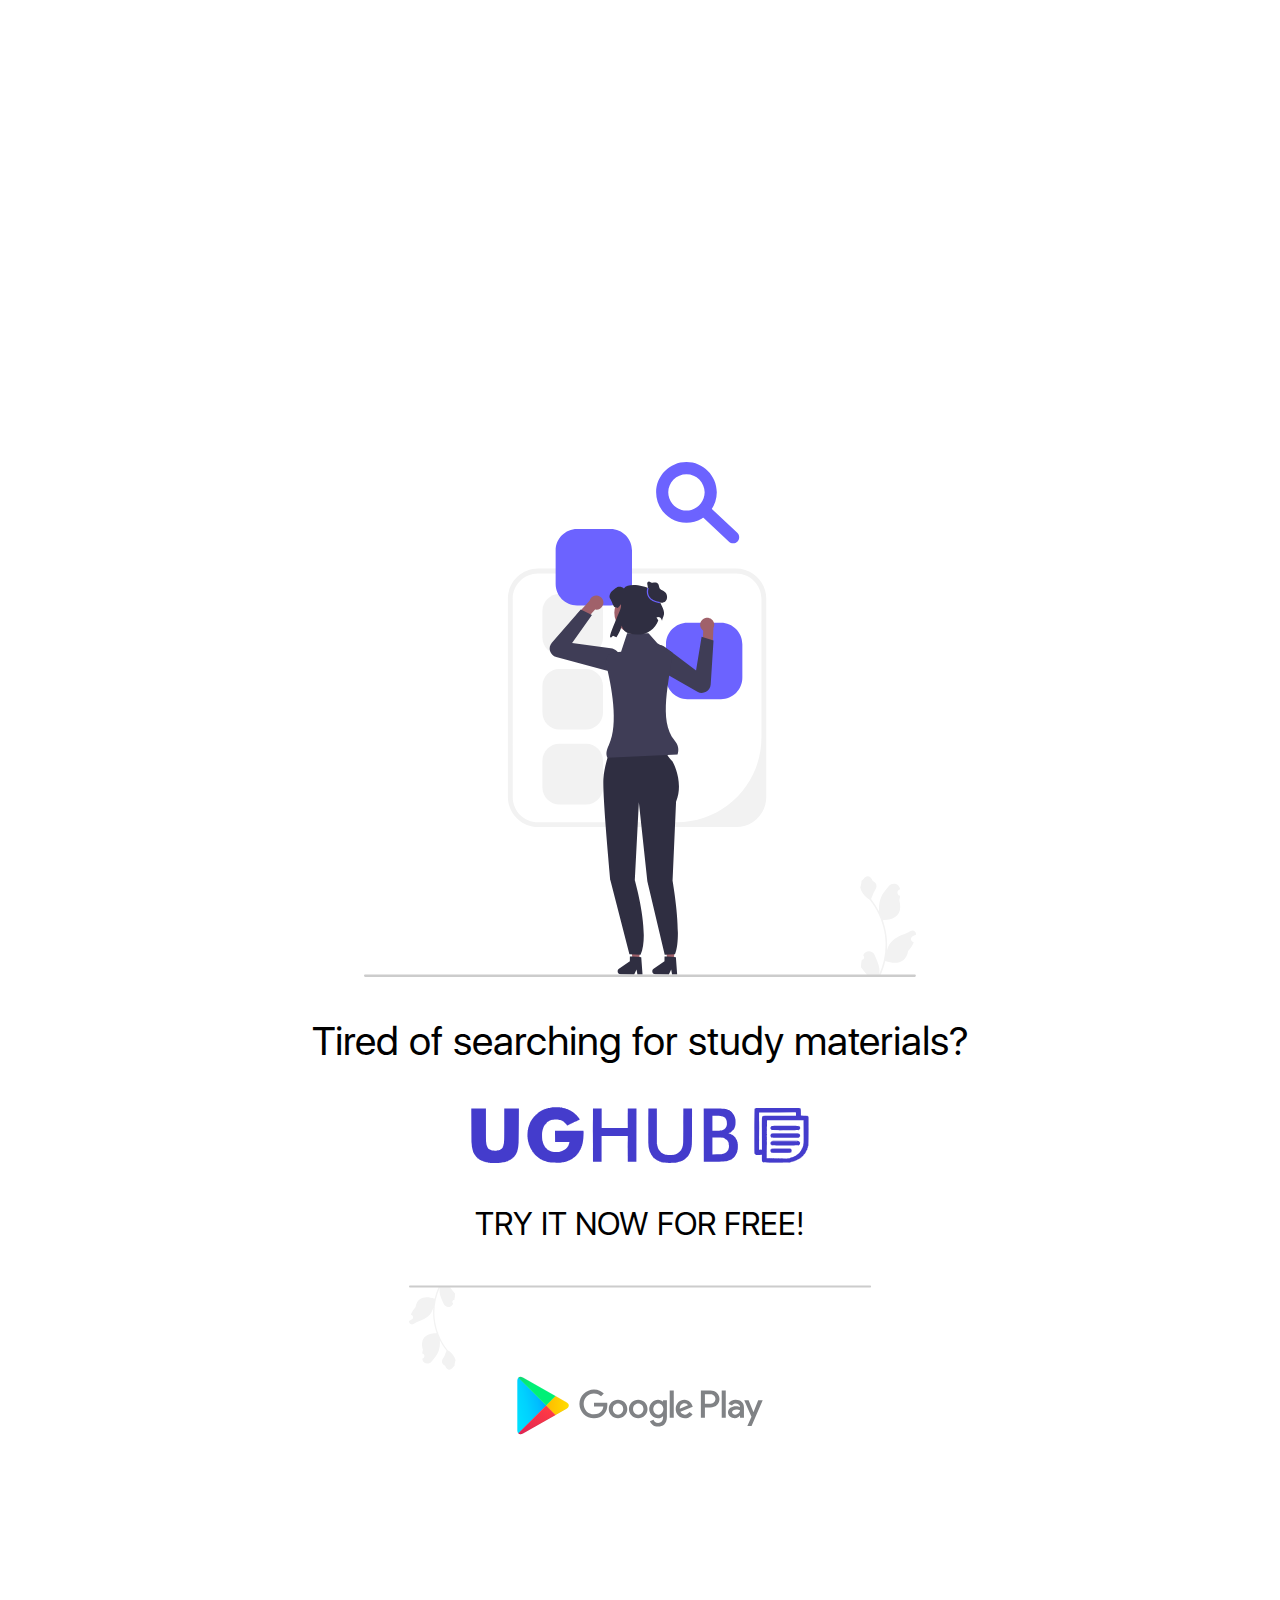
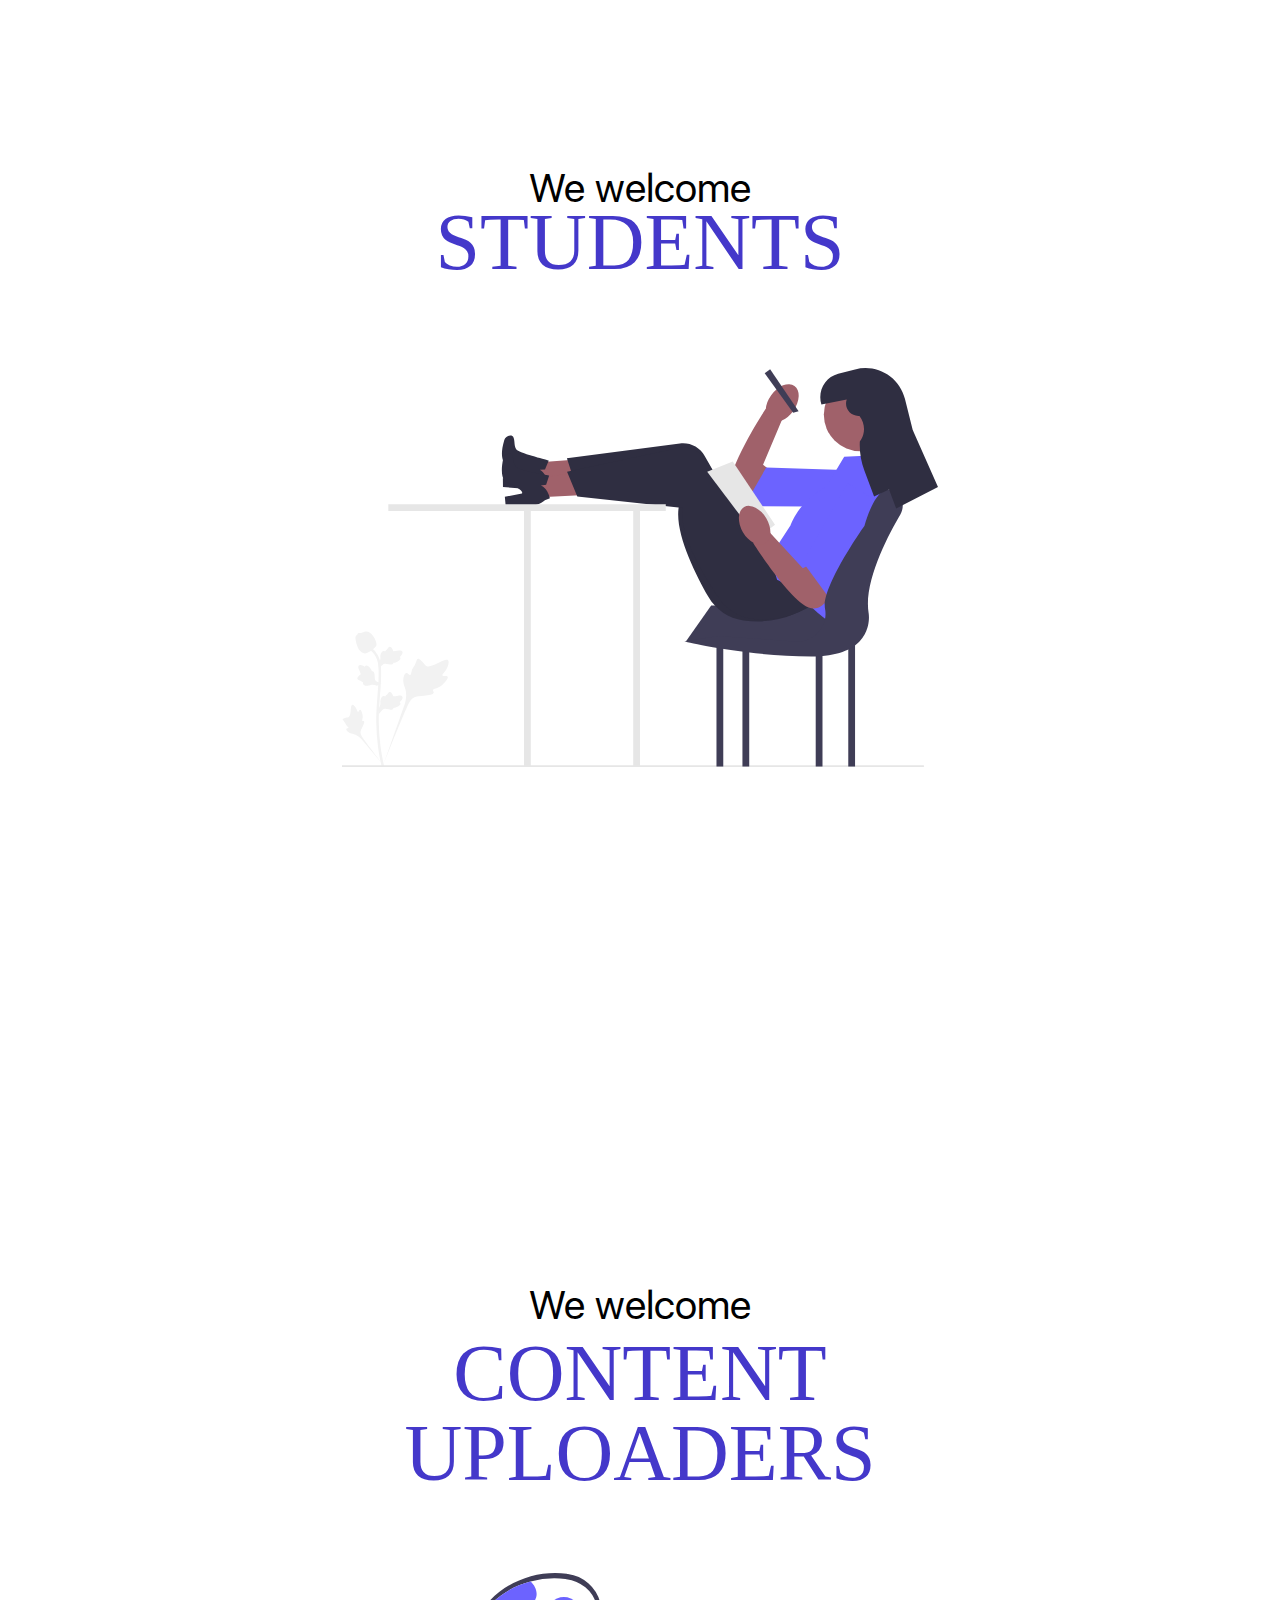
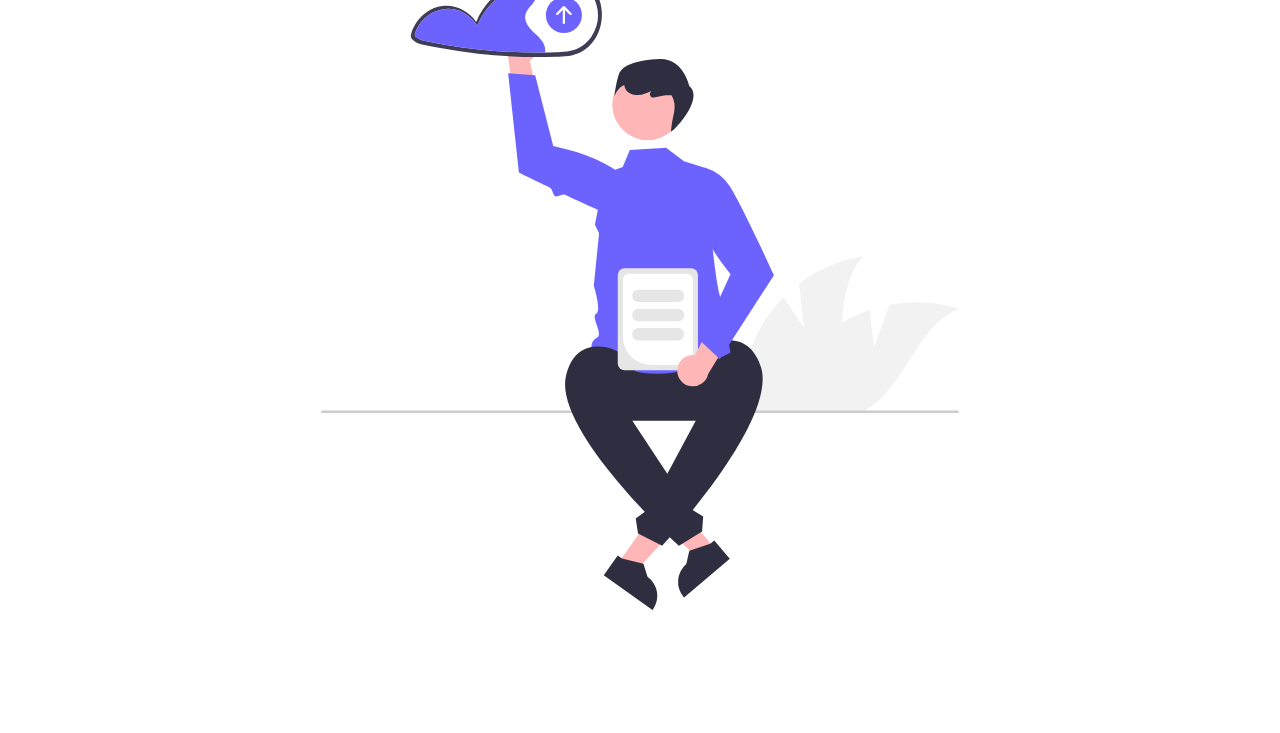
==== index.html @ ef9e66e1 "first commit" ====
<!DOCTYPE html>
<html lang="en">
<head>
    <meta charset="UTF-8">
    <meta http-equiv="X-UA-Compatible" content="IE=edge">
    <meta name="viewport" content="width=device-width, initial-scale=1.0">
    <title>Learn! Learn! Learn!</title>
    <link rel="stylesheet" href="main.css">
</head>
<body>

<!--First illlustrarion-->
<div id="searching">
    <img src="svg\searching.svg" alt="Searching">
</div>

<!--Quote-->
<div class="quote">
    <p>Tired of searching for study materials?</p>
</div>

<!--App logo-->
<div id="logo">
    <img src="svg\uglogo.svg" alt="Logo">
</div>

<!--Text under the logo-->
<div class="text">
    <p>TRY IT NOW FOR FREE!</p>
</div>

<!--Line above Google play button-->
<div id="line">
    <img src="svg\line.svg" alt="">
</div>

<!--Clickable Google play button-->
<div id="play">
   <a href=" https://play.google.com/store/apps/details?id=com.education.ughub"
   target="_blank">
    <img src="svg\google-play.svg" alt="Play store">
   </a>
</div>

<!--Greetings for studets-->
<div class="wel1">
    <p>We welcome</p>
</div>

<!--Students text-->
<div class="stu">
    <p>STUDENTS</p>
</div>

<!--Seocnd illustration-->
<div id="stud">
    <img src="svg\student.svg" alt="">
</div>

<!--Greetings for content uploaders-->
<div class="wel2">
    <p>We welcome</p>
</div>

<!--Content uploaders text-->
<div class="upld">
    <p>CONTENT<br>UPLOADERS</p>
</div>

<!--Third illustration-->
<div id="upl">
    <img src="svg\upload.svg" alt="">
</div>

<!--Do I comment too much <3-->
<div class="dot">.</div>

</body>
</html>
---- main.css ----
/*Importing some fonts for the project*/
@font-face {
    font-family: SFlight;
    src: url(SF.otf);
}

@font-face {
    font-family: futura;
    src: url(futura.ttf);
}

@font-face {
    font-family: futura-md;
    src: url(futura-medium-bt.ttf);
}

/*Positioning first illustration*/
#searching{
    position: relative;
    top: 12cm;
    display: flex;
    justify-content: center;
    align-items: center;
}

/*Positioning and resizing the quot*/
.quote{
    position: relative;
    top: 12cm;
    text-align: center;
    font-family: sflight;
    font-size: 250%;
}

/*Positioning the logo*/
#logo{
    position: relative;
    top: 10cm;
    display: flex;
    justify-content: center;
    align-items: center;
}

/*Positioning and resizing the text above Google play button*/
.text{
    position: relative;
    top: 8.5cm;
    text-align: center;
    font-family: sflight;
    font-size: 200%;
}

/*Positioning the line abone the Google play button*/
#line{
    position: relative;
    top: 8.5cm;
    display: flex;
    justify-content: center;
    align-items: center;
}

/*Positioning the Google play button*/
#play{
    position: relative;
    top: 6.5cm;
    display: flex;
    justify-content: center;
    align-items: center;
}

/*Positioning and resizing the welcoming text for students*/
.wel1{
    position: relative;
    top: 12cm;
    text-align: center;
    font-family: sflight;
    font-size: 250%;
}

/*Positioning and resizing the students text*/
.stu{
    position: relative;
    top: 9.5cm;
    text-align: center;
    font-family: futura;
    font-size: 500%;
    color: #4438ca;
}

/*Positioning the second illustration*/
#stud{
    position: relative;
    top: 9.5cm;
    display: flex;
    justify-content: center;
    align-items: center;
}

/*Positioning and resizing welcoming for content uploaders*/
.wel2{
    position: relative;
    top: 22cm;
    text-align: center;
    font-family: sflight;
    font-size: 250%;
}

/*Positioning and resizing the content uploaders text*/
.upld{
    position: relative;
    top: 20cm;
    text-align: center;
    font-family: futura;
    font-size: 500%;
    color: #4438ca;
    line-height: 1;
}

/*Positioning the third illustration*/
#upl{
    position: relative;
    top: 20cm;
    display: flex;
    justify-content: center;
    align-items: center;
}


.dot{
    position: relative;
    top: 22cm;
    text-align: center;
    font-family: sflight;
    font-size: 250%;
    color: white;
}
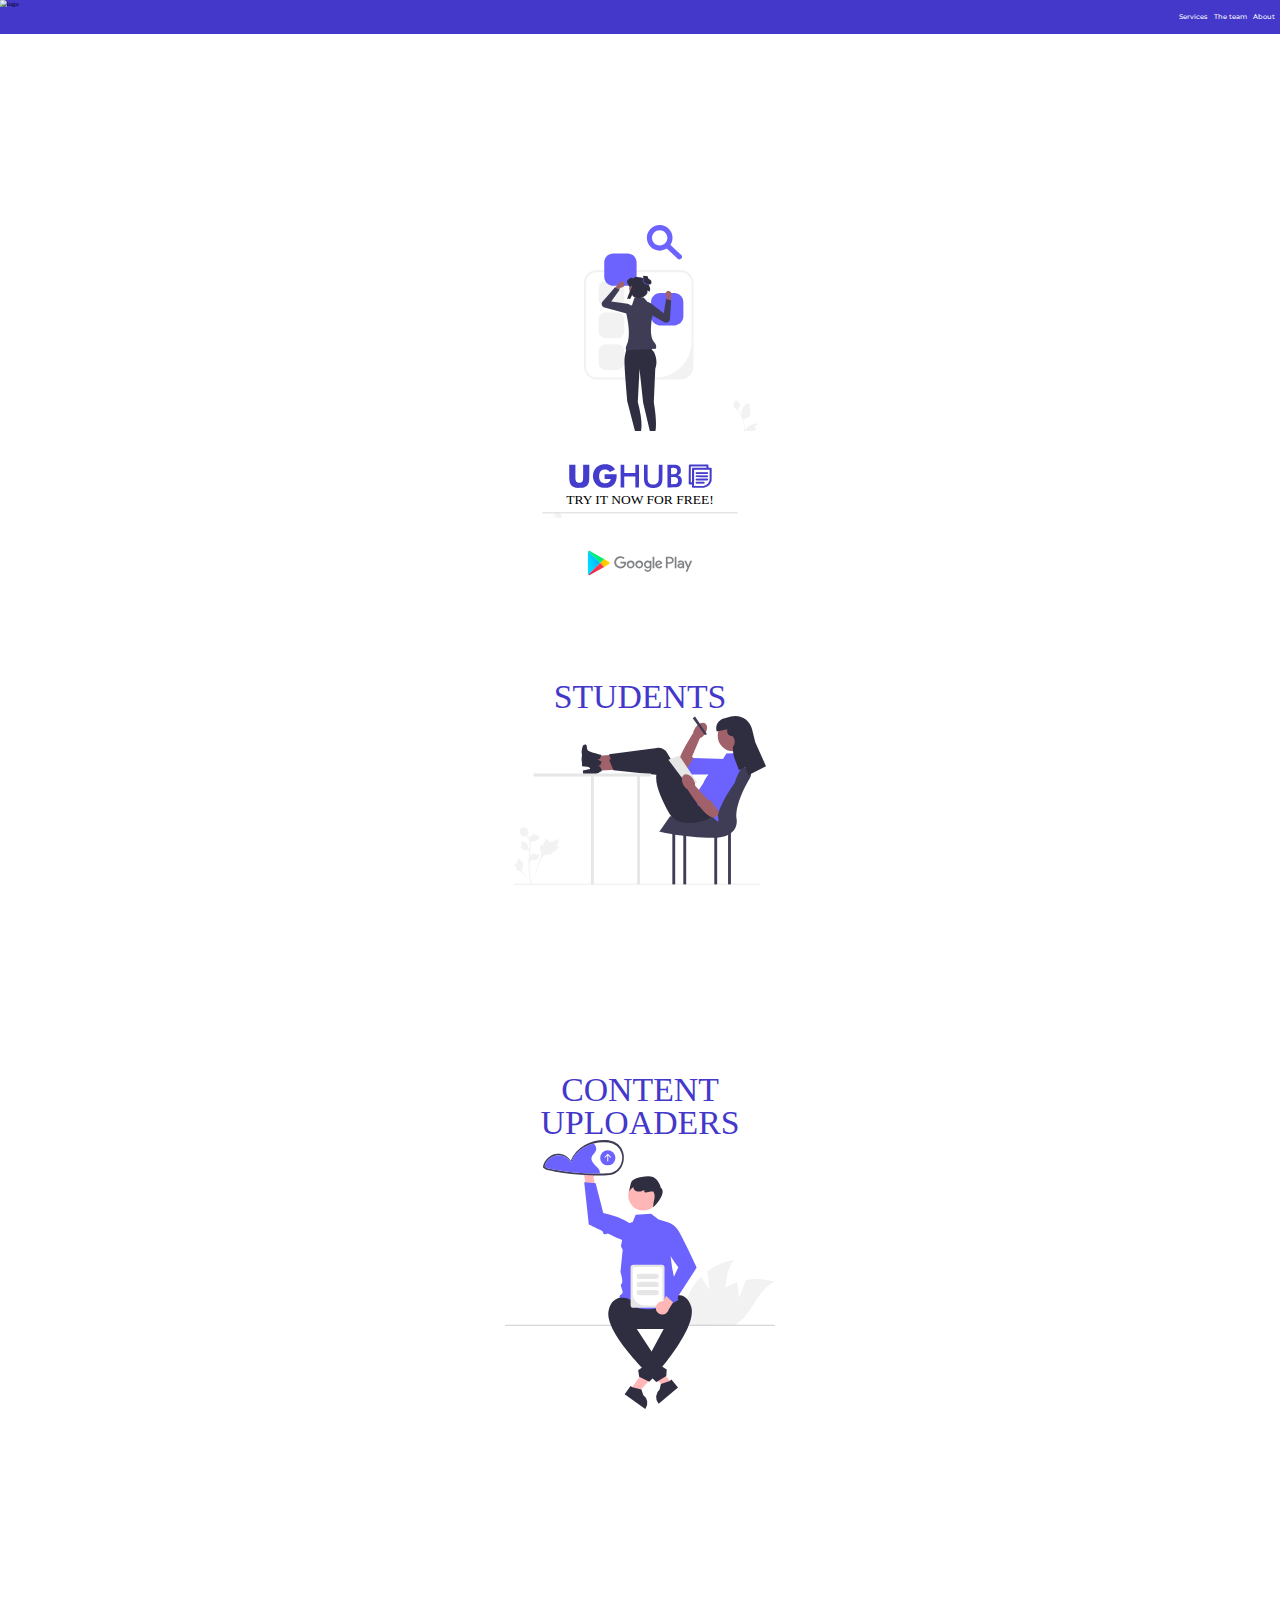
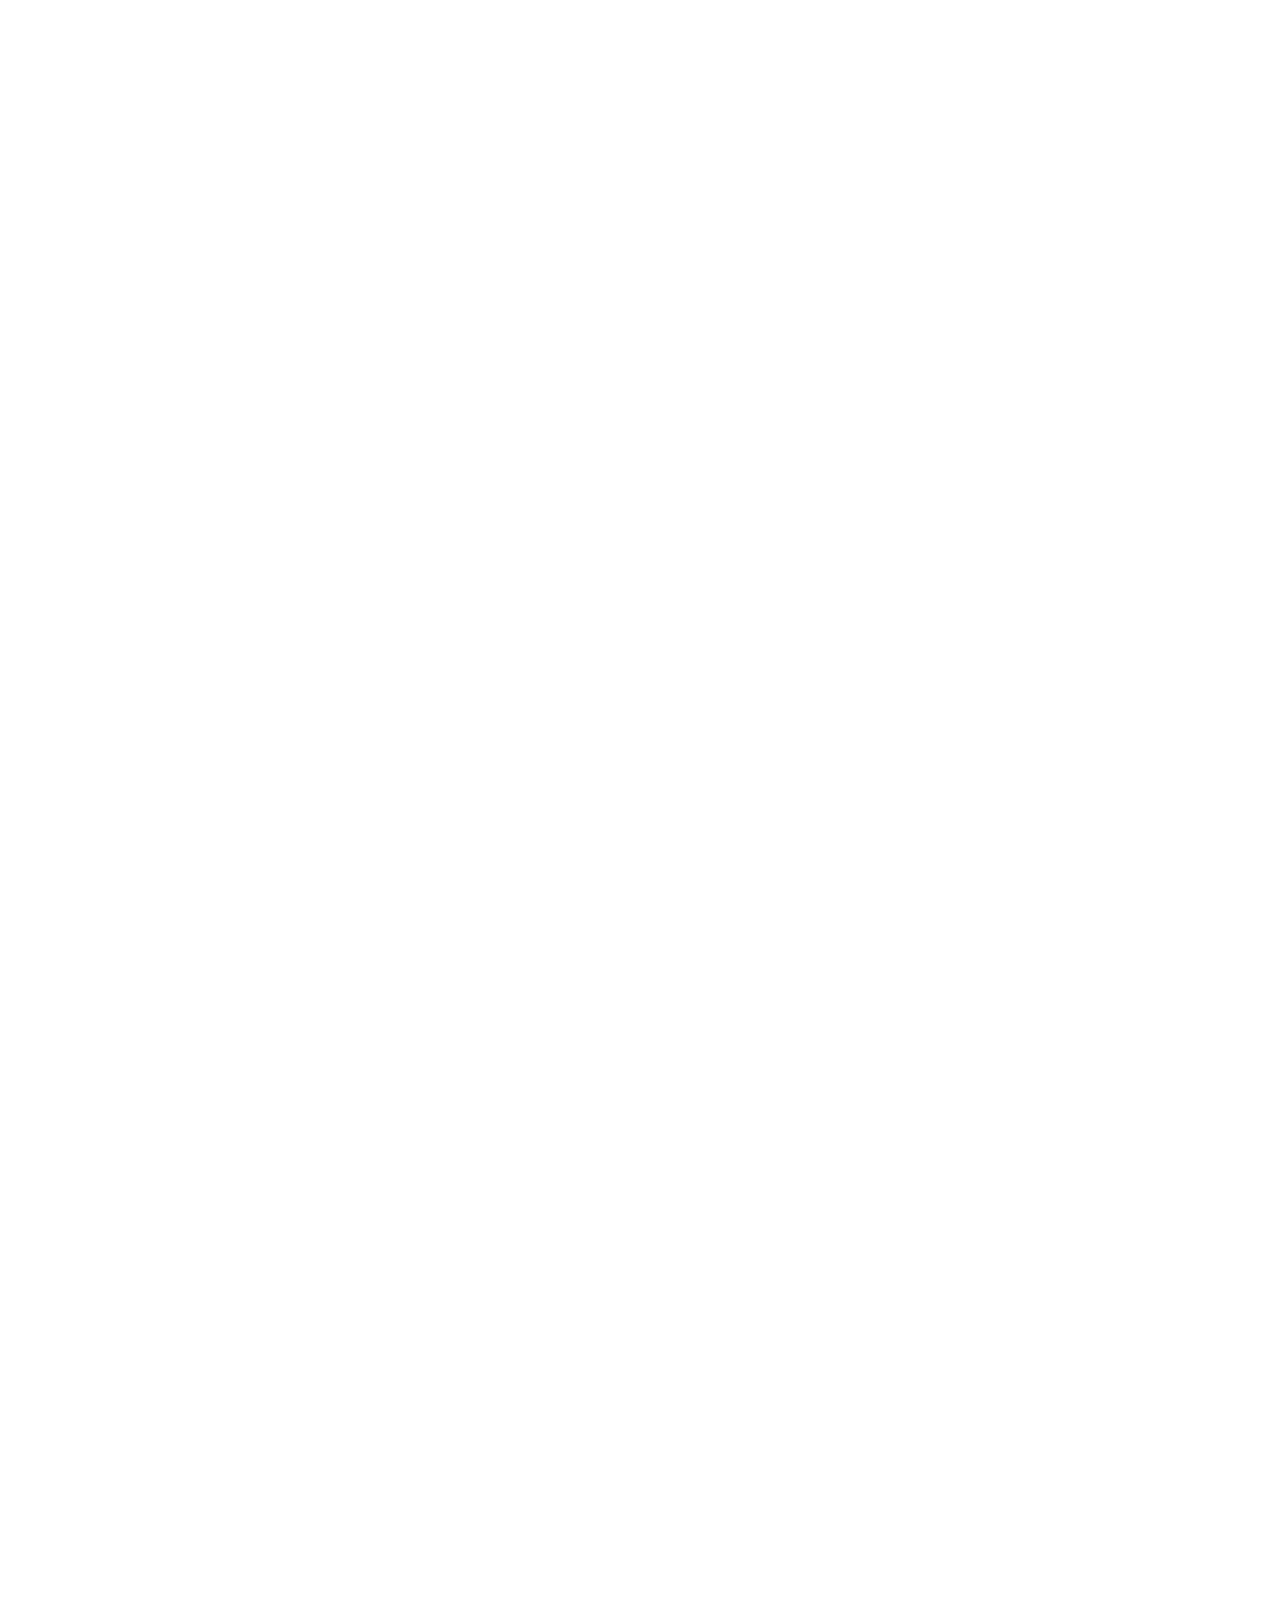
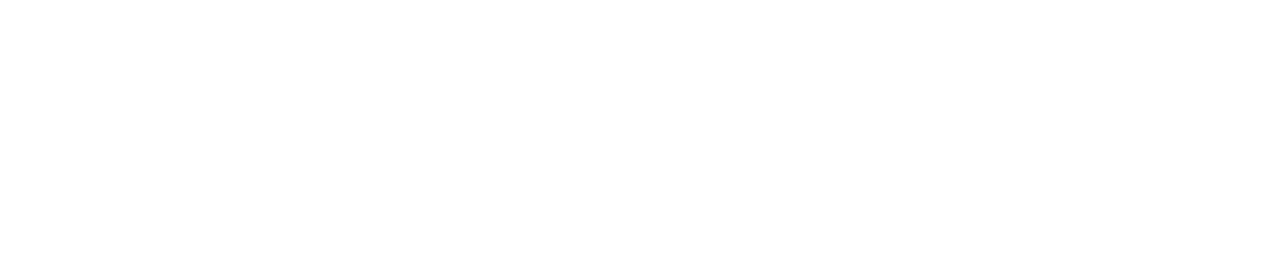
==== commit 0dc97fc8: "Update index.html" ====
--- a/index.html
+++ b/index.html
@@ -5,75 +5,95 @@
     <meta http-equiv="X-UA-Compatible" content="IE=edge">
     <meta name="viewport" content="width=device-width, initial-scale=1.0">
     <title>Learn! Learn! Learn!</title>
+   
+    <!--CSS for navigarion bar-->
+    <link rel="stylesheet" href="nav_bar.css">
+    
+    <!--CSS for the rest of the page-->
     <link rel="stylesheet" href="main.css">
+
 </head>
 <body>
 
-<!--First illlustrarion-->
-<div id="searching">
-    <img src="svg\searching.svg" alt="Searching">
-</div>
+ <!--Navigation bar-->
+    <header>
+        <img class="headerlogo" src="png/uglogo.png" alt="logo">
+        <nav>
+            <ul class="nav_links">
+                <li><a href="#">Services</a></li>
+                <li><a href="#">The team</a></li>
+                <li><a href="#">About</a></li>
+            </ul>
+        </nav>
+    </header>
 
-<!--Quote-->
-<div class="quote">
-    <p>Tired of searching for study materials?</p>
-</div>
+ <!--First illlustrarion-->
+    <div id="searching">
+        <img src="svg\searching.svg" alt="Searching">
+    </div>
 
-<!--App logo-->
-<div id="logo">
-    <img src="svg\uglogo.svg" alt="Logo">
-</div>
+ <!--Quote-->
+    <div class="quote">
+     <p>Tired of searching for study materials?</p>
+    </div>
 
-<!--Text under the logo-->
-<div class="text">
-    <p>TRY IT NOW FOR FREE!</p>
-</div>
+ <!--App logo-->
+    <div id="logo">
+     <img src="svg\uglogo.svg" alt="Logo">
+    </div>
 
-<!--Line above Google play button-->
-<div id="line">
-    <img src="svg\line.svg" alt="">
-</div>
+ <!--Text under the logo-->
+    <div class="text">
+     <p>TRY IT NOW FOR FREE!</p>
+    </div>
 
-<!--Clickable Google play button-->
-<div id="play">
-   <a href=" https://play.google.com/store/apps/details?id=com.education.ughub"
-   target="_blank">
-    <img src="svg\google-play.svg" alt="Play store">
-   </a>
-</div>
+ <!--Line above Google play button-->
+    <div id="line">
+     <img src="svg\line.svg" alt="">
+    </div>
 
-<!--Greetings for studets-->
-<div class="wel1">
-    <p>We welcome</p>
-</div>
+ <!--Clickable Google play button-->
+    <div id="play">
+        <a href=" https://play.google.com/store/apps/details?id=com.education.ughub"
+           target="_blank">
+           <img src="svg\google-play.svg" alt="Play store">
+        </a>
+    </div>
 
-<!--Students text-->
-<div class="stu">
-    <p>STUDENTS</p>
-</div>
+ <!--Greetings for studets-->
+    <div class="wel1">
+     <p>We welcome</p>
+    </div>
 
-<!--Seocnd illustration-->
-<div id="stud">
-    <img src="svg\student.svg" alt="">
-</div>
+ <!--Students text-->
+    <div class="stu">
+     <p>STUDENTS</p>
+    </div>
 
-<!--Greetings for content uploaders-->
-<div class="wel2">
-    <p>We welcome</p>
-</div>
+ <!--Seocnd illustration-->
+    <div id="stud">
+     <img src="svg\student.svg" alt="">
+    </div>
 
-<!--Content uploaders text-->
-<div class="upld">
-    <p>CONTENT<br>UPLOADERS</p>
-</div>
+ <!--Greetings for content uploaders-->
+    <div class="wel2">
+     <p>We welcome</p>
+    </div>
 
-<!--Third illustration-->
-<div id="upl">
-    <img src="svg\upload.svg" alt="">
-</div>
+ <!--Content uploaders text-->
+    <div class="upld">
+     <p>CONTENT<br>UPLOADERS</p>
+    </div>
 
-<!--Do I comment too much <3-->
-<div class="dot">.</div>
+ <!--Third illustration-->
+    <div id="upl">
+     <img src="svg\upload.svg" alt="">
+    </div>
+
+    <div class="dot">
+    .
+    </div>
 
 </body>
-</html>+ <!--Do I comment too much <3-->
+</html>
--- a/nav_bar.css
+++ b/nav_bar.css
@@ -0,0 +1,52 @@
+@import url('https://fonts.googleapis.com/css2?family=Montserrat:wght@500&display=swap');
+
+*{
+    box-sizing: border-box;
+    margin: 0;
+    padding: 0;
+    background-color: #ffffff;
+}
+
+li, a, button{
+    font-family: Montserrat, sans-serif;
+    font-weight: 500;
+    font-size: 16px;
+    color: #4438ca;
+    text-decoration: none;
+}
+
+header{
+    display: flex;
+    justify-content: space-between;
+    align-items: center;
+    padding: 30px, 10%;
+    background-color:#4438ca;
+}
+
+.headerlogo{
+    height: 80px;
+    width: auto;
+    cursor: pointer;
+    background-color: #4438ca;
+}
+
+.nav_links{
+    list-style: none;
+    background-color: #4438ca;
+}
+
+.nav_links li{
+    margin-right: 0.3cm;
+    display: inline-block;
+    padding: 0px, 20px;
+}
+
+.nav_links li a{
+    transition: all 0.3s ease 0s;
+    background-color: #4438ca;
+    color: white;
+}
+
+.nav_links li a :hover{
+   color: rgb(255, 255, 255);
+}
--- a/main.css
+++ b/main.css
@@ -1,3 +1,6 @@
+html, body{
+    zoom: 65%;
+}
 /*Importing some fonts for the project*/
 @font-face {
     font-family: SFlight;
@@ -133,4 +136,4 @@
     font-family: sflight;
     font-size: 250%;
     color: white;
-}+}
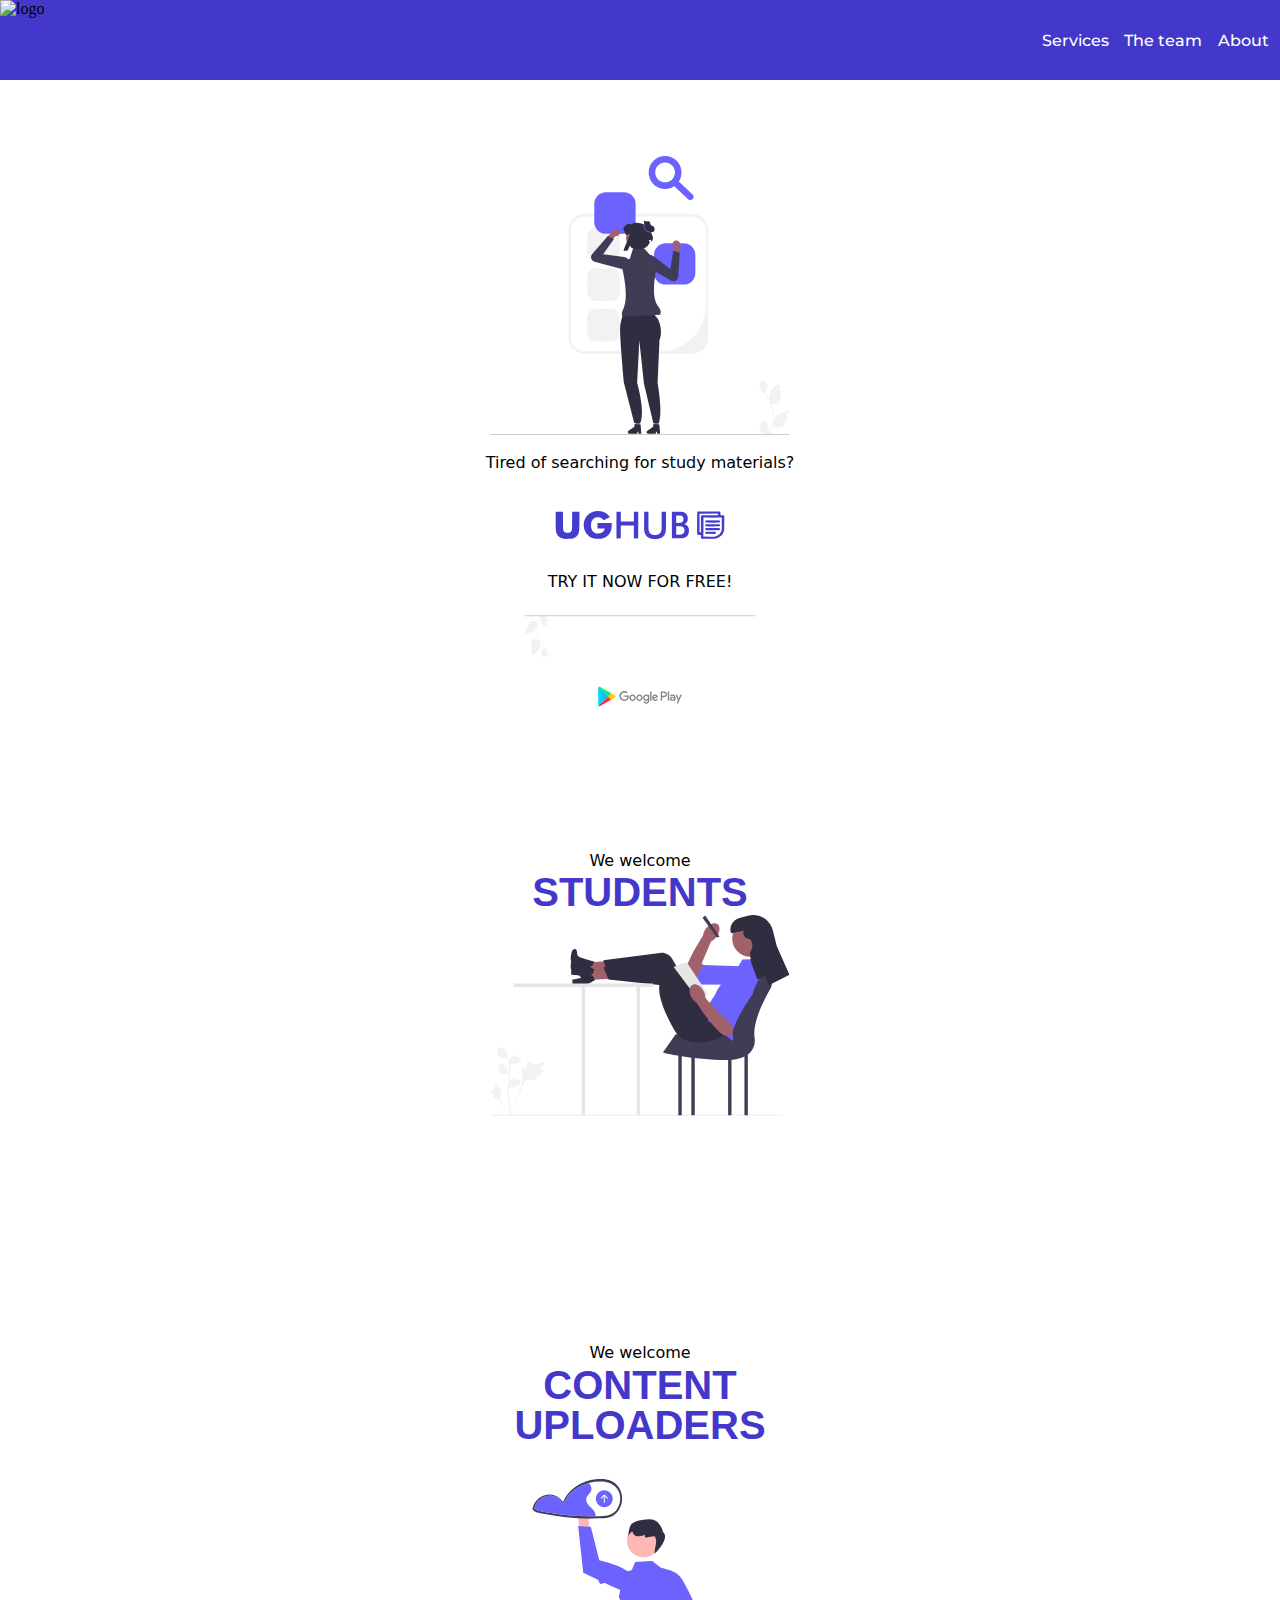
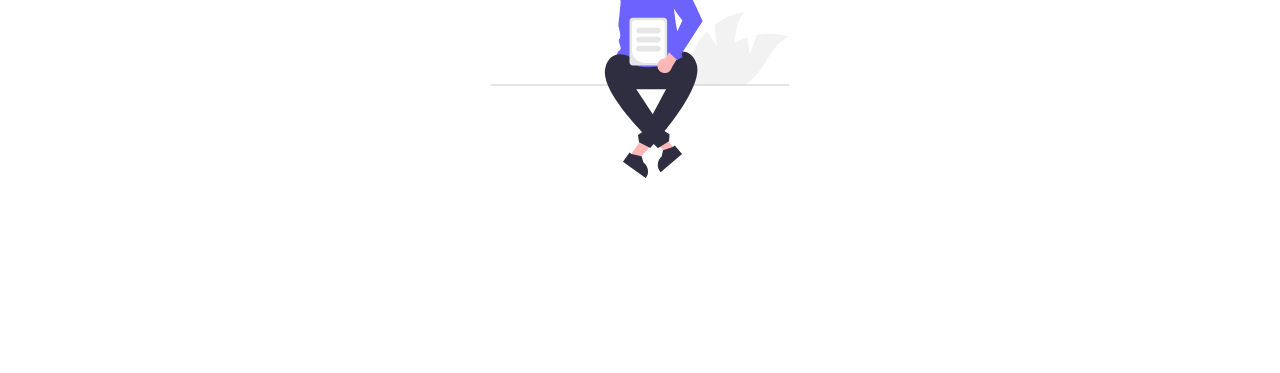
==== commit aadb1c4b: "Update index.html" ====
--- a/index.html
+++ b/index.html
@@ -17,7 +17,7 @@
 
  <!--Navigation bar-->
     <header>
-        <img class="headerlogo" src="png/uglogo.png" alt="logo">
+        <img class="headerlogo" src="svg/uglogow.svg" alt="logo">
         <nav>
             <ul class="nav_links">
                 <li><a href="#">Services</a></li>
--- a/main.css
+++ b/main.css
@@ -1,26 +1,7 @@
-html, body{
-    zoom: 65%;
-}
-/*Importing some fonts for the project*/
-@font-face {
-    font-family: SFlight;
-    src: url(SF.otf);
-}
-
-@font-face {
-    font-family: futura;
-    src: url(futura.ttf);
-}
-
-@font-face {
-    font-family: futura-md;
-    src: url(futura-medium-bt.ttf);
-}
-
 /*Positioning first illustration*/
 #searching{
     position: relative;
-    top: 12cm;
+    top: 2cm;
     display: flex;
     justify-content: center;
     align-items: center;
@@ -29,16 +10,18 @@
 /*Positioning and resizing the quot*/
 .quote{
     position: relative;
-    top: 12cm;
+    top: 2.5cm;
     text-align: center;
-    font-family: sflight;
-    font-size: 250%;
+    font-family: system-ui, -apple-system, BlinkMacSystemFont, 
+    'Segoe UI', Roboto, Oxygen, Ubuntu, Cantarell, 'Open Sans', 
+    'Helvetica Neue', sans-serif;
+    font-size: 100%;
 }
 
 /*Positioning the logo*/
 #logo{
     position: relative;
-    top: 10cm;
+    top: 2.5cm;
     display: flex;
     justify-content: center;
     align-items: center;
@@ -47,16 +30,18 @@
 /*Positioning and resizing the text above Google play button*/
 .text{
     position: relative;
-    top: 8.5cm;
+    top: 2.5cm;
     text-align: center;
-    font-family: sflight;
-    font-size: 200%;
+    font-family: system-ui, -apple-system, BlinkMacSystemFont, 
+    'Segoe UI', Roboto, Oxygen, Ubuntu, Cantarell, 'Open Sans', 
+    'Helvetica Neue', sans-serif;
+    font-size: 100%;
 }
 
 /*Positioning the line abone the Google play button*/
 #line{
     position: relative;
-    top: 8.5cm;
+    top: 3cm;
     display: flex;
     justify-content: center;
     align-items: center;
@@ -64,8 +49,9 @@
 
 /*Positioning the Google play button*/
 #play{
+    cursor: pointer;
     position: relative;
-    top: 6.5cm;
+    top: 3cm;
     display: flex;
     justify-content: center;
     align-items: center;
@@ -74,26 +60,31 @@
 /*Positioning and resizing the welcoming text for students*/
 .wel1{
     position: relative;
-    top: 12cm;
+    top: 6cm;
     text-align: center;
-    font-family: sflight;
-    font-size: 250%;
+    font-family: system-ui, -apple-system, BlinkMacSystemFont, 
+    'Segoe UI', Roboto, Oxygen, Ubuntu, Cantarell, 'Open Sans', 
+    'Helvetica Neue', sans-serif;;
+    font-size: 100%;
 }
 
 /*Positioning and resizing the students text*/
 .stu{
     position: relative;
-    top: 9.5cm;
+    top: 6cm;
     text-align: center;
-    font-family: futura;
-    font-size: 500%;
+    font-family: 'Lucida Sans', 'Lucida Sans Regular', 
+    'Lucida Grande', 'Lucida Sans Unicode', Geneva, 
+    Verdana, sans-serif;
+    font-size: 250%;
+    font-weight: bolder;
     color: #4438ca;
 }
 
 /*Positioning the second illustration*/
 #stud{
     position: relative;
-    top: 9.5cm;
+    top: 6cm;
     display: flex;
     justify-content: center;
     align-items: center;
@@ -102,19 +93,24 @@
 /*Positioning and resizing welcoming for content uploaders*/
 .wel2{
     position: relative;
-    top: 22cm;
+    top: 12cm;
     text-align: center;
-    font-family: sflight;
-    font-size: 250%;
+    font-family: system-ui, -apple-system, BlinkMacSystemFont, 
+    'Segoe UI', Roboto, Oxygen, Ubuntu, Cantarell, 'Open Sans', 
+    'Helvetica Neue', sans-serif;;
+    font-size: 100%;
 }
 
 /*Positioning and resizing the content uploaders text*/
 .upld{
     position: relative;
-    top: 20cm;
+    top: 12.1cm;
     text-align: center;
-    font-family: futura;
-    font-size: 500%;
+    font-family: 'Lucida Sans', 'Lucida Sans Regular', 
+    'Lucida Grande', 'Lucida Sans Unicode', Geneva, 
+    Verdana, sans-serif;;
+    font-size: 250%;
+    font-weight: bolder;
     color: #4438ca;
     line-height: 1;
 }
@@ -122,7 +118,7 @@
 /*Positioning the third illustration*/
 #upl{
     position: relative;
-    top: 20cm;
+    top: 13cm;
     display: flex;
     justify-content: center;
     align-items: center;
@@ -131,9 +127,9 @@
 
 .dot{
     position: relative;
-    top: 22cm;
+    top: 18cm;
     text-align: center;
     font-family: sflight;
-    font-size: 250%;
+    font-size: 1%;
     color: white;
 }
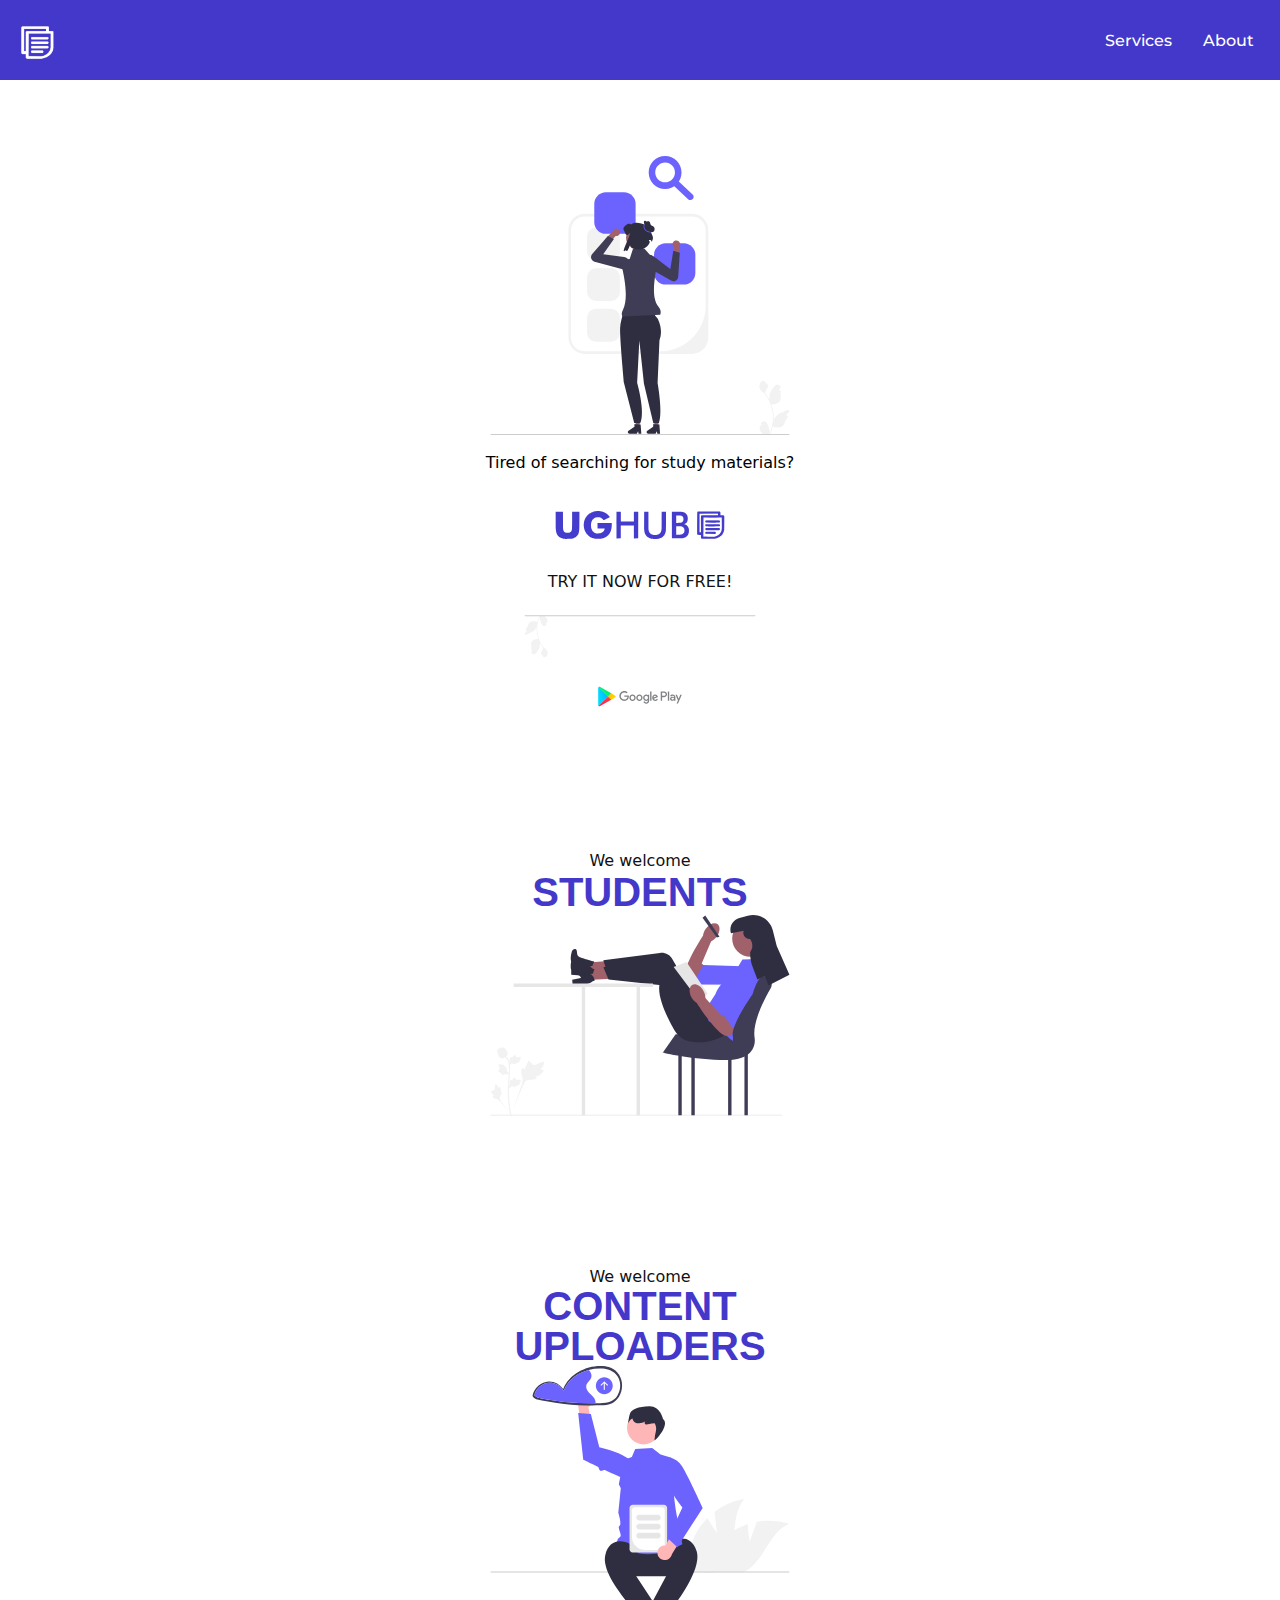
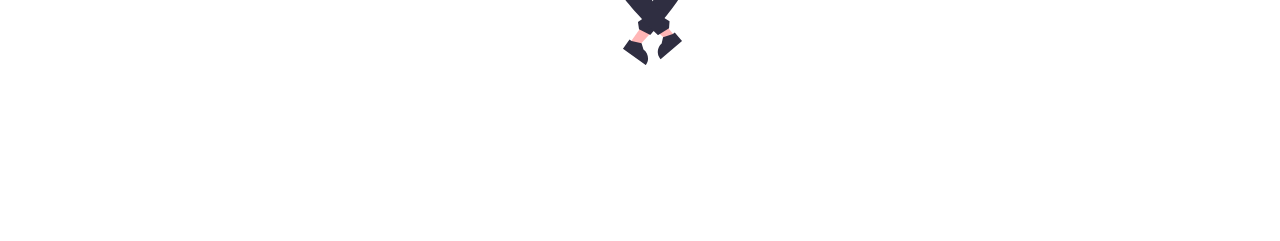
==== commit ebd213d0: "Add files via upload" ====
--- a/index.html
+++ b/index.html
@@ -1,99 +1,86 @@
-<!DOCTYPE html>
-<html lang="en">
-<head>
-    <meta charset="UTF-8">
-    <meta http-equiv="X-UA-Compatible" content="IE=edge">
-    <meta name="viewport" content="width=device-width, initial-scale=1.0">
-    <title>Learn! Learn! Learn!</title>
-   
-    <!--CSS for navigarion bar-->
-    <link rel="stylesheet" href="nav_bar.css">
-    
-    <!--CSS for the rest of the page-->
-    <link rel="stylesheet" href="main.css">
-
-</head>
-<body>
-
- <!--Navigation bar-->
-    <header>
-        <img class="headerlogo" src="svg/uglogow.svg" alt="logo">
-        <nav>
-            <ul class="nav_links">
-                <li><a href="#">Services</a></li>
-                <li><a href="#">The team</a></li>
-                <li><a href="#">About</a></li>
-            </ul>
-        </nav>
-    </header>
-
- <!--First illlustrarion-->
-    <div id="searching">
-        <img src="svg\searching.svg" alt="Searching">
-    </div>
-
- <!--Quote-->
-    <div class="quote">
-     <p>Tired of searching for study materials?</p>
-    </div>
-
- <!--App logo-->
-    <div id="logo">
-     <img src="svg\uglogo.svg" alt="Logo">
-    </div>
-
- <!--Text under the logo-->
-    <div class="text">
-     <p>TRY IT NOW FOR FREE!</p>
-    </div>
-
- <!--Line above Google play button-->
-    <div id="line">
-     <img src="svg\line.svg" alt="">
-    </div>
-
- <!--Clickable Google play button-->
-    <div id="play">
-        <a href=" https://play.google.com/store/apps/details?id=com.education.ughub"
-           target="_blank">
-           <img src="svg\google-play.svg" alt="Play store">
-        </a>
-    </div>
-
- <!--Greetings for studets-->
-    <div class="wel1">
-     <p>We welcome</p>
-    </div>
-
- <!--Students text-->
-    <div class="stu">
-     <p>STUDENTS</p>
-    </div>
-
- <!--Seocnd illustration-->
-    <div id="stud">
-     <img src="svg\student.svg" alt="">
-    </div>
-
- <!--Greetings for content uploaders-->
-    <div class="wel2">
-     <p>We welcome</p>
-    </div>
-
- <!--Content uploaders text-->
-    <div class="upld">
-     <p>CONTENT<br>UPLOADERS</p>
-    </div>
-
- <!--Third illustration-->
-    <div id="upl">
-     <img src="svg\upload.svg" alt="">
-    </div>
-
-    <div class="dot">
-    .
-    </div>
-
-</body>
- <!--Do I comment too much <3-->
-</html>
+<!DOCTYPE html>
+<html lang="en">
+<head>
+    <meta charset="UTF-8">
+    <meta http-equiv="X-UA-Compatible" content="IE=edge">
+    <meta name="viewport" content="width=device-width, initial-scale=1.0">
+    <meta name="color-scheme" content="light dark">
+    <title>Learn! Learn! Learn!</title>
+
+    <!--<link rel="stylesheet" href="nav.css">
+
+    <link rel="stylesheet" href="main.css">-->
+
+    <link rel="stylesheet" href="dark.css">
+
+</head>
+<body>
+
+   <header>
+        <img class="logoup" src="svg/uglogow.svg" alt="logo">
+      <nav>
+         <ul class="nav_links">
+            <li><a href="#">Services</a></li>
+            <li><a href="#">About</a></li>
+         </ul>
+      </nav>
+   </header>
+
+   <div id="searching">
+        <img src="svg/searching.svg" alt="Searching">
+   </div>
+
+   <div class="quote">
+     <p>Tired of searching for study materials?</p>
+   </div>
+
+   <div id="logo">
+     <img src="svg/uglogo.svg" alt="Logo">
+   </div>
+
+   <div class="text">
+     <p>TRY IT NOW FOR FREE!</p>
+   </div>
+
+   <div id="line">
+     <img src="svg/line.svg" alt="">
+   </div>
+
+   <div id="play">
+        <a href=" https://play.google.com/store/apps/details?id=com.education.ughub"
+           target="_blank">
+           <img src="svg/google-play.svg" alt="Play store">
+        </a>
+   </div>
+
+   <div class="wel1">
+     <p>We welcome</p>
+   </div>
+
+   <div class="stu">
+     <p>STUDENTS</p>
+   </div>
+
+   <div id="stud">
+     <img src="svg/student.svg" alt="">
+   </div>
+
+   <div class="wel2">
+     <p>We welcome</p>
+   </div>
+
+   <div class="upld">
+     <p>CONTENT<br>UPLOADERS</p>
+   </div>
+
+   <div id="upl">
+     <img src="svg/upload.svg" alt="upload">
+   </div>
+
+   <div id="null">
+    <img src="png/null.png" alt="">
+   </div>
+
+</body>
+
+</html>--- a/dark.css
+++ b/dark.css
@@ -0,0 +1,195 @@
+@import url('https://fonts.googleapis.com/css2?family=Montserrat:wght@500&display=swap');
+
+:root{
+    --background-color:#fff;
+    --text-color:#111;
+}
+
+@media(prefers-color-scheme:dark){
+    :root{
+        --background-color:#111;
+        --text-color:#fff;
+    }
+}
+
+
+*{
+    box-sizing: border-box;
+    margin: 0;
+    padding: 0;
+}
+
+li, a, button{
+    font-family: Montserrat, sans-serif;
+    font-weight: 500;
+    font-size: 16px;
+    color: #4438ca;
+    text-decoration: none;
+}
+
+
+header{
+    display: flex;
+    justify-content: space-between;
+    align-items: center;
+    padding: 30px, 10%;
+    background-color:#4438ca;
+}
+
+.logoup{
+    height: 80px;
+    width: auto;
+    cursor: pointer;
+    background-color: #4438ca;
+}
+
+.nav_links{
+    list-style: none;
+    background-color: #4438ca;
+}
+
+.nav_links li{
+    margin-right: 0.7cm;
+    display: inline-block;
+    padding: 0px, 20px;
+}
+
+.nav_links li a{
+    transition: all 0.3s ease 0s;
+    background-color: #4438ca;
+    color: white;
+}
+
+.nav_links li a :hover{
+   color: rgb(255, 255, 255);
+}
+
+#searching{
+    position: relative;
+    top: 2cm;
+    display: flex;
+    justify-content: center;
+    align-items: center;
+}
+
+.quote{
+    position: relative;
+    top: 2.5cm;
+    text-align: center;
+    font-family: system-ui, -apple-system, BlinkMacSystemFont, 
+    'Segoe UI', Roboto, Oxygen, Ubuntu, Cantarell, 'Open Sans', 
+    'Helvetica Neue', sans-serif;
+    font-size: 100%;
+    color: var(--secondary-color);
+}
+
+#logo{
+    position: relative;
+    top: 2.5cm;
+    display: flex;
+    justify-content: center;
+    align-items: center;
+}
+
+.text{
+    position: relative;
+    top: 2.5cm;
+    text-align: center;
+    font-family: system-ui, -apple-system, BlinkMacSystemFont, 
+    'Segoe UI', Roboto, Oxygen, Ubuntu, Cantarell, 'Open Sans', 
+    'Helvetica Neue', sans-serif;
+    font-size: 100%;
+    color: var(--text-color);
+}
+
+#line{
+    position: relative;
+    top: 3cm;
+    display: flex;
+    justify-content: center;
+    align-items: center;
+}
+
+#play{
+    cursor: pointer;
+    position: relative;
+    top: 3cm;
+    display: flex;
+    justify-content: center;
+    align-items: center;
+}
+
+.wel1{
+    position: relative;
+    top: 6cm;
+    text-align: center;
+    font-family: system-ui, -apple-system, BlinkMacSystemFont, 
+    'Segoe UI', Roboto, Oxygen, Ubuntu, Cantarell, 'Open Sans', 
+    'Helvetica Neue', sans-serif;;
+    font-size: 100%;
+    color: var(--text-color);
+}
+
+.stu{
+    position: relative;
+    top: 6cm;
+    text-align: center;
+    font-family: 'Lucida Sans', 'Lucida Sans Regular', 
+    'Lucida Grande', 'Lucida Sans Unicode', Geneva, 
+    Verdana, sans-serif;
+    font-size: 250%;
+    font-weight: bolder;
+    color: #4438ca;
+}
+
+#stud{
+    position: relative;
+    top: 6cm;
+    display: flex;
+    justify-content: center;
+    align-items: center;
+    background-color: var( --background-color);
+}
+
+.wel2{
+    position: relative;
+    top: 10cm;
+    text-align: center;
+    font-family: system-ui, -apple-system, BlinkMacSystemFont, 
+    'Segoe UI', Roboto, Oxygen, Ubuntu, Cantarell, 'Open Sans', 
+    'Helvetica Neue', sans-serif;;
+    font-size: 100%;
+    color: var(--text-color);
+}
+
+.upld{
+    position: relative;
+    top: 10cm;
+    text-align: center;
+    font-family: 'Lucida Sans', 'Lucida Sans Regular', 
+    'Lucida Grande', 'Lucida Sans Unicode', Geneva, 
+    Verdana, sans-serif;;
+    font-size: 250%;
+    font-weight: bolder;
+    color: #4438ca;
+    line-height: 1;
+    background-color: var( --background-color);
+}
+
+#upl{
+    position: relative;
+    top: 10cm;
+    display: flex;
+    justify-content: center;
+    align-items: center;
+    background-color: var( --background-color);
+}
+
+#null{
+    position: relative;
+    top: 10cm;
+    display: flex;
+    justify-content: center;
+    align-items: center;
+    background-color: var( --background-color);
+}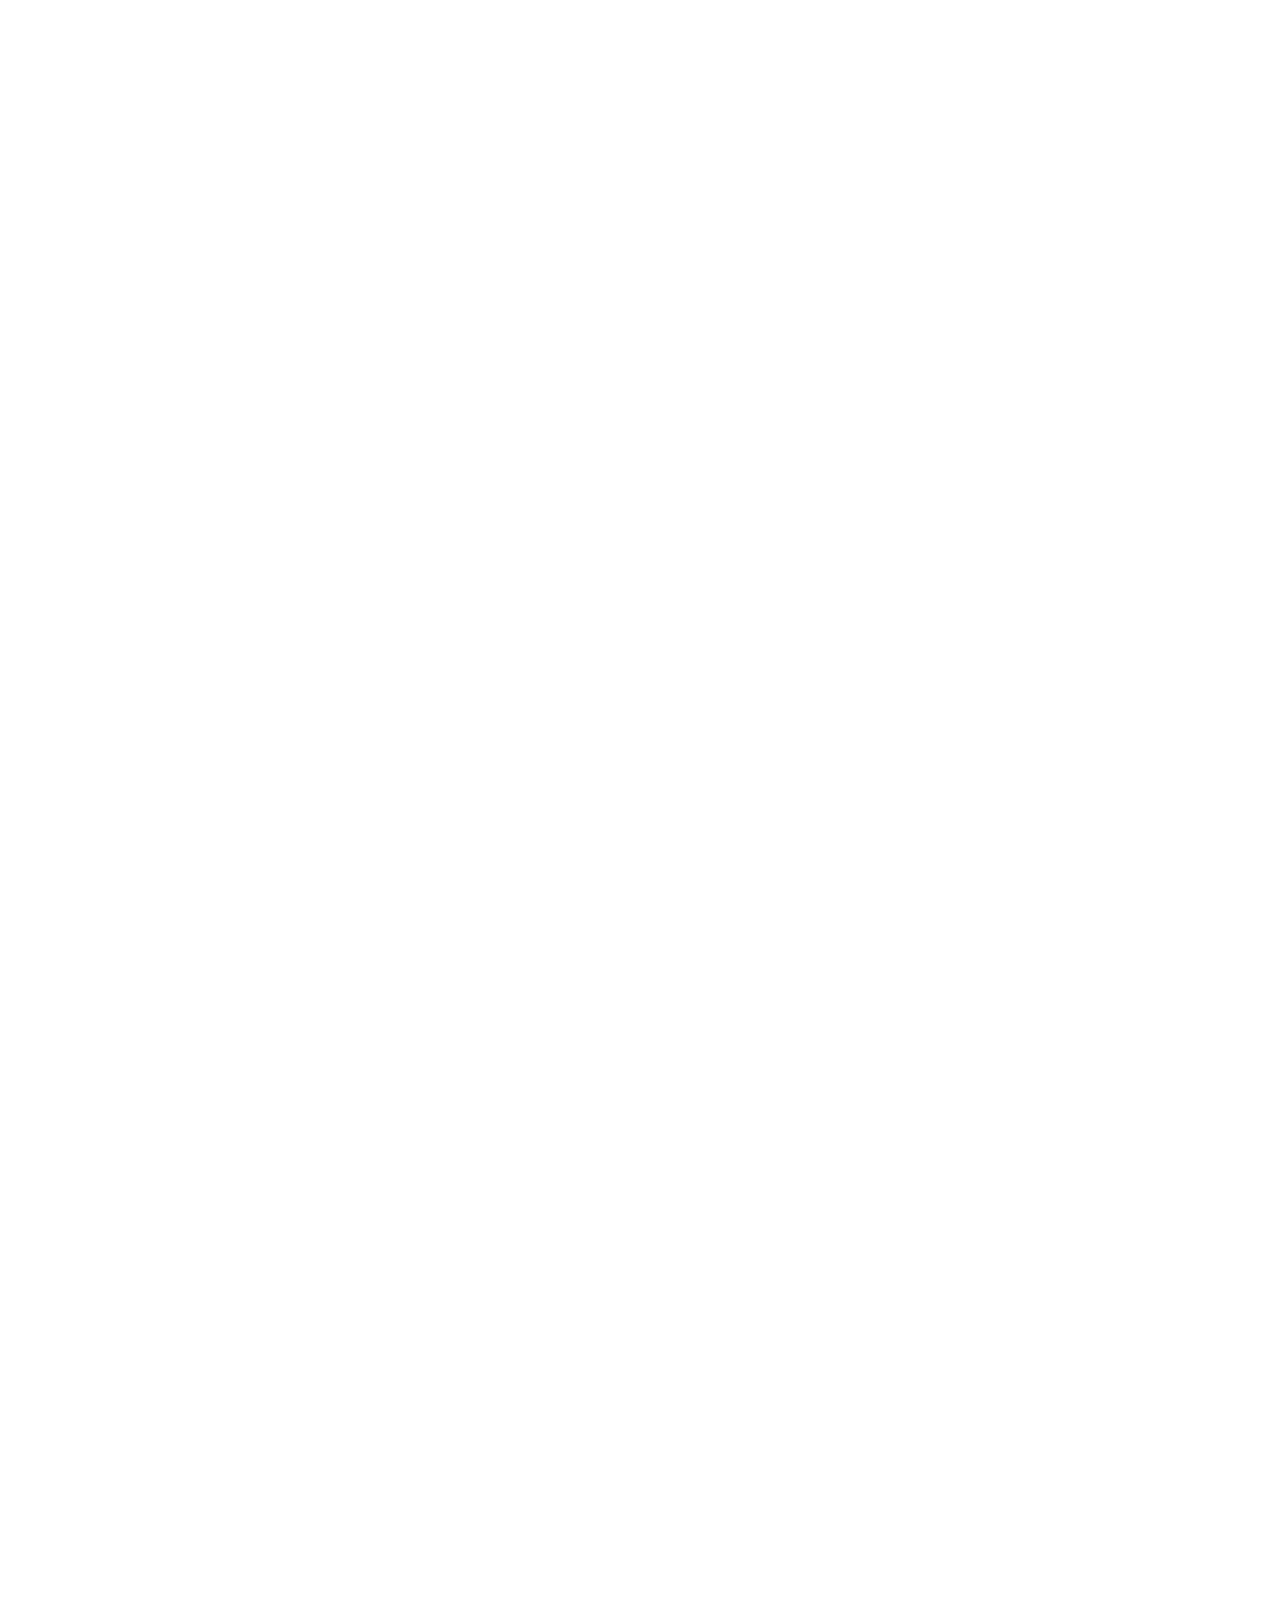
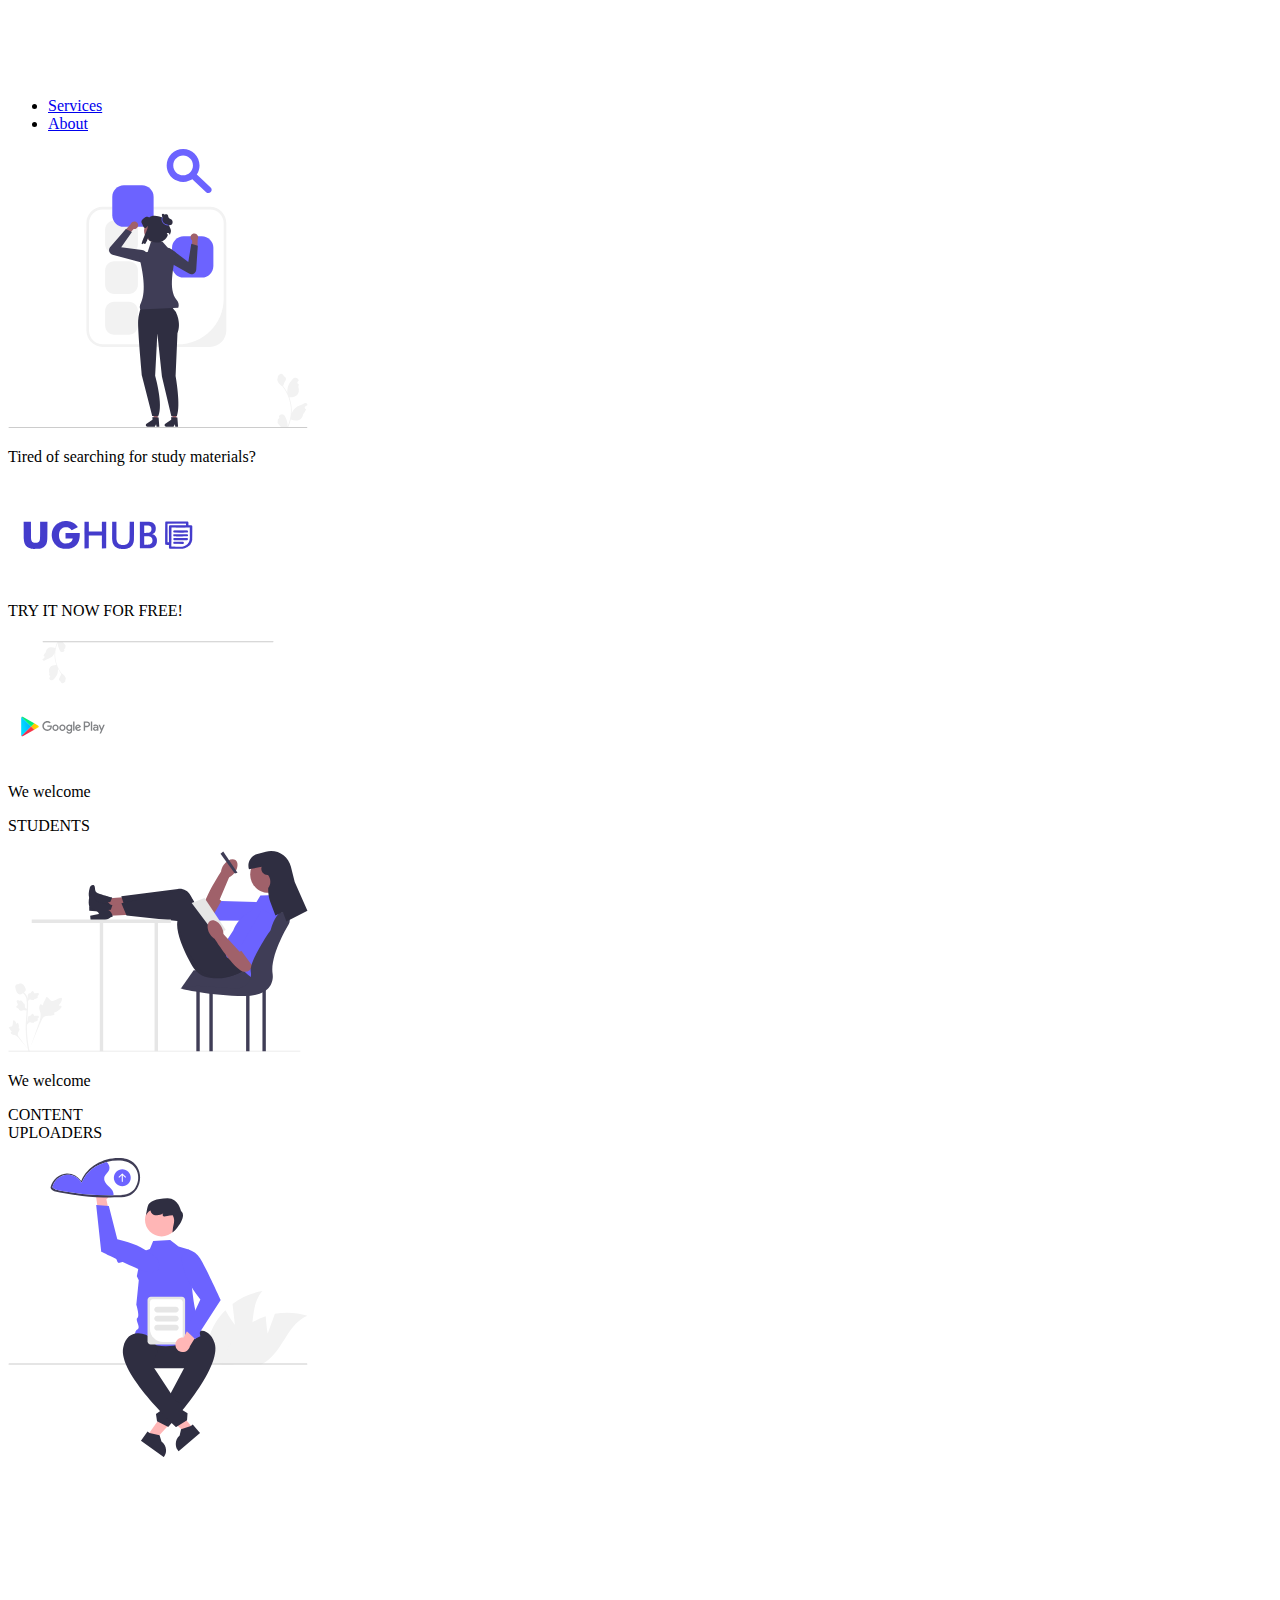
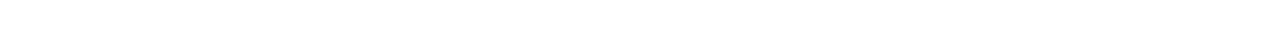
==== commit 5ef5295e: "Update index.html" ====
--- a/index.html
+++ b/index.html
@@ -11,7 +11,7 @@
 
     <link rel="stylesheet" href="main.css">-->
 
-    <link rel="stylesheet" href="dark.css">
+    <link rel="stylesheet" href="style.css">
 
 </head>
 <body>
@@ -83,4 +83,4 @@
 
 </body>
 
-</html>+</html>
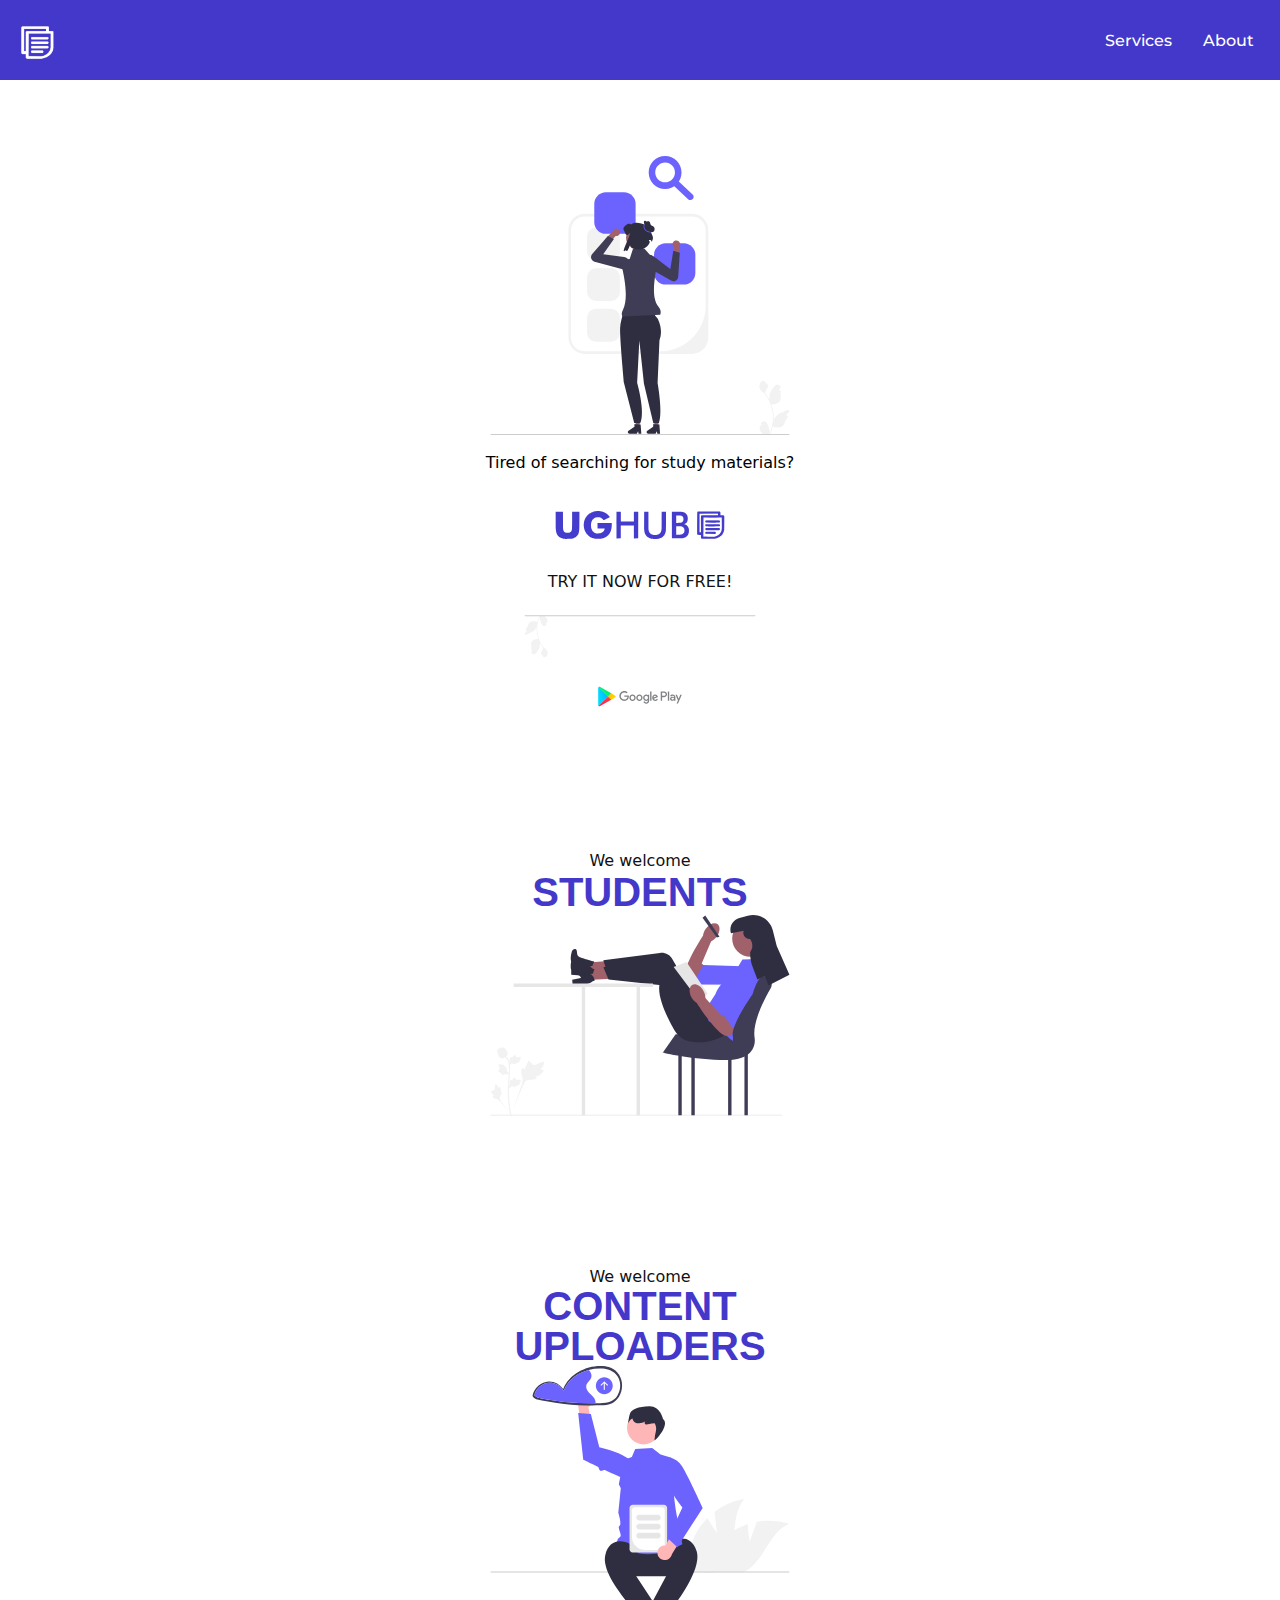
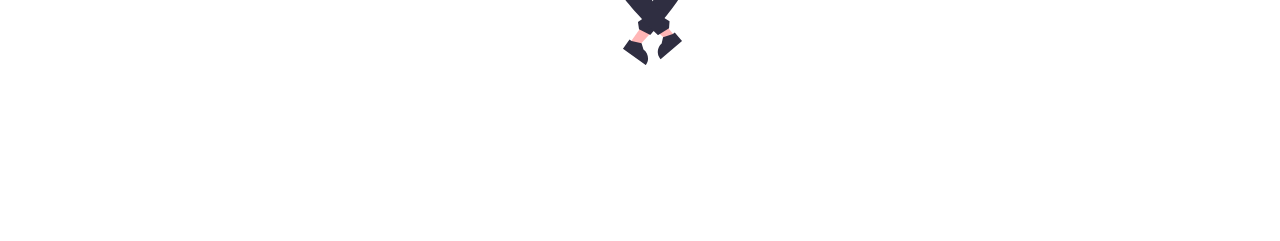
==== commit fcc0b484: "Added new pages" ====
--- a/index.html
+++ b/index.html
@@ -8,7 +8,6 @@
     <title>Learn! Learn! Learn!</title>
 
     <!--<link rel="stylesheet" href="nav.css">
-
     <link rel="stylesheet" href="main.css">-->
 
     <link rel="stylesheet" href="style.css">
@@ -20,8 +19,8 @@
         <img class="logoup" src="svg/uglogow.svg" alt="logo">
       <nav>
          <ul class="nav_links">
-            <li><a href="#">Services</a></li>
-            <li><a href="#">About</a></li>
+            <li><a href="services.html">Services</a></li>
+            <li><a href="about.html">About</a></li>
          </ul>
       </nav>
    </header>
@@ -83,4 +82,4 @@
 
 </body>
 
-</html>
+</html>--- a/style.css
+++ b/style.css
@@ -0,0 +1,196 @@
+@import url('https://fonts.googleapis.com/css2?family=Montserrat:wght@500&display=swap');
+
+:root{
+    --background-color:#fff;
+    --text-color:#111;
+}
+
+@media(prefers-color-scheme:dark){
+    :root{
+        --background-color:#111;
+        --text-color:#fff;
+    }
+}
+
+
+*{
+    box-sizing: border-box;
+    margin: 0;
+    padding: 0;
+}
+
+li, a, button{
+    font-family: Montserrat, sans-serif;
+    font-weight: 500;
+    font-size: 16px;
+    color: #4438ca;
+    text-decoration: none;
+}
+
+
+header{
+    display: flex;
+    justify-content: space-between;
+    align-items: center;
+    padding: 30px, 10%;
+    background-color:#4438ca;
+}
+
+.logoup{
+    height: 80px;
+    width: auto;
+    cursor: pointer;
+    background-color: #4438ca;
+}
+
+.nav_links{
+    list-style: none;
+    background-color: #4438ca;
+}
+
+.nav_links li{
+    margin-right: 0.7cm;
+    display: inline-block;
+    padding: 0px, 20px;
+}
+
+.nav_links li a{
+    transition: all 0.3s ease 0s;
+    background-color: #4438ca;
+    color: white;
+}
+
+.nav_links li a :hover{
+   color: rgb(255, 255, 255);
+}
+
+
+#searching{
+    position: relative;
+    top: 2cm;
+    display: flex;
+    justify-content: center;
+    align-items: center;
+} 
+
+.quote{
+    position: relative;
+    top: 2.5cm;
+    text-align: center;
+    font-family: system-ui, -apple-system, BlinkMacSystemFont, 
+    'Segoe UI', Roboto, Oxygen, Ubuntu, Cantarell, 'Open Sans', 
+    'Helvetica Neue', sans-serif;
+    font-size: 100%;
+    color: var(--secondary-color);
+} 
+
+#logo{
+    position: relative;
+    top: 2.5cm;
+    display: flex;
+    justify-content: center;
+    align-items: center;
+}
+
+.text{
+    position: relative;
+    top: 2.5cm;
+    text-align: center;
+    font-family: system-ui, -apple-system, BlinkMacSystemFont, 
+    'Segoe UI', Roboto, Oxygen, Ubuntu, Cantarell, 'Open Sans', 
+    'Helvetica Neue', sans-serif;
+    font-size: 100%;
+    color: var(--text-color);
+}
+
+#line{
+    position: relative;
+    top: 3cm;
+    display: flex;
+    justify-content: center;
+    align-items: center;
+}
+
+#play{
+    cursor: pointer;
+    position: relative;
+    top: 3cm;
+    display: flex;
+    justify-content: center;
+    align-items: center;
+} 
+
+.wel1{
+    position: relative;
+    top: 6cm;
+    text-align: center;
+    font-family: system-ui, -apple-system, BlinkMacSystemFont, 
+    'Segoe UI', Roboto, Oxygen, Ubuntu, Cantarell, 'Open Sans', 
+    'Helvetica Neue', sans-serif;;
+    font-size: 100%;
+    color: var(--text-color);
+}
+
+.stu{
+    position: relative;
+    top: 6cm;
+    text-align: center;
+    font-family: 'Lucida Sans', 'Lucida Sans Regular', 
+    'Lucida Grande', 'Lucida Sans Unicode', Geneva, 
+    Verdana, sans-serif;
+    font-size: 250%;
+    font-weight: bolder;
+    color: #4438ca;
+}
+
+#stud{
+    position: relative;
+    top: 6cm;
+    display: flex;
+    justify-content: center;
+    align-items: center;
+    background-color: var( --background-color);
+}
+
+.wel2{
+    position: relative;
+    top: 10cm;
+    text-align: center;
+    font-family: system-ui, -apple-system, BlinkMacSystemFont, 
+    'Segoe UI', Roboto, Oxygen, Ubuntu, Cantarell, 'Open Sans', 
+    'Helvetica Neue', sans-serif;;
+    font-size: 100%;
+    color: var(--text-color);
+}
+
+.upld{
+    position: relative;
+    top: 10cm;
+    text-align: center;
+    font-family: 'Lucida Sans', 'Lucida Sans Regular', 
+    'Lucida Grande', 'Lucida Sans Unicode', Geneva, 
+    Verdana, sans-serif;;
+    font-size: 250%;
+    font-weight: bolder;
+    color: #4438ca;
+    line-height: 1;
+    background-color: var( --background-color);
+}
+
+#upl{
+    position: relative;
+    top: 10cm;
+    display: flex;
+    justify-content: center;
+    align-items: center;
+    background-color: var( --background-color);
+}
+
+#null{
+    position: relative;
+    top: 10cm;
+    display: flex;
+    justify-content: center;
+    align-items: center;
+    background-color: var( --background-color);
+}
